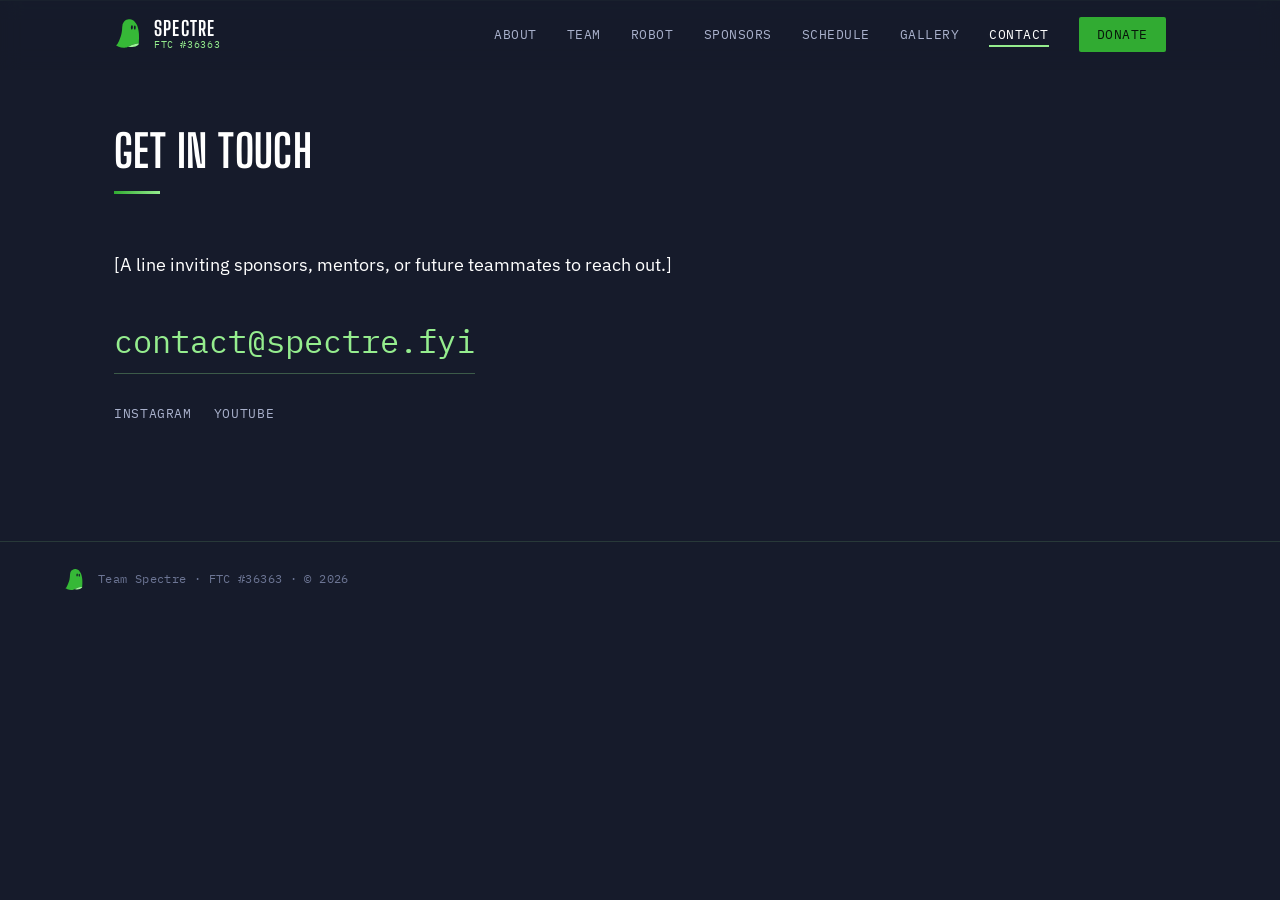
==== team-spectre-website_2/contact.html @ 5cce0739 "Add files via upload" ====
<!DOCTYPE html>
<html lang="en">
<head>
  <meta charset="UTF-8">
  <meta name="viewport" content="width=device-width, initial-scale=1.0">
  <title>Contact | Team Spectre</title>
  <meta name="description" content="Get in touch with FTC Team Spectre #36363.">
  <meta name="theme-color" content="#161B2B">

  <!-- Open Graph (edit image/url once the site is live) -->
  <meta property="og:title" content="Contact | Team Spectre">
  <meta property="og:description" content="Get in touch with FTC Team Spectre #36363.">
  <meta property="og:type" content="website">

  <link rel="icon" type="image/svg+xml" href="assets/logo.svg">

  <link rel="preconnect" href="https://fonts.googleapis.com">
  <link rel="preconnect" href="https://fonts.gstatic.com" crossorigin>
  <link href="https://fonts.googleapis.com/css2?family=Big+Shoulders+Display:wght@600;700;800&family=IBM+Plex+Mono:wght@400;500;600&family=IBM+Plex+Sans:wght@400;500;600&display=swap" rel="stylesheet">

  <link rel="stylesheet" href="css/styles.css">
</head>
<body>

  <a class="skip-link" href="#main">Skip to content</a>

  <!-- ============ NAV ============ -->
  <header class="site-header" id="site-header">
    <div class="nav-inner">
      <div class="brand">
        <a href="https://ftcscout.org/teams/36363" target="_blank" rel="noopener" aria-label="Team Spectre on FTC Scout">
          <img class="brand-logo" src="assets/logo.svg" alt="Team Spectre logo" width="34" height="35">
        </a>
        <a href="index.html">
          <span class="brand-text">
            <span class="brand-name">SPECTRE</span>
            <span class="brand-num">FTC&nbsp;#36363</span>
          </span>
        </a>
      </div>

      <nav class="primary-nav" aria-label="Primary">
        <ul>
          <li><a href="about.html" data-nav>About</a></li>
          <li><a href="team.html" data-nav>Team</a></li>
          <li><a href="robot.html" data-nav>Robot</a></li>
          <li><a href="sponsors.html" data-nav>Sponsors</a></li>
          <li><a href="schedule.html" data-nav>Schedule</a></li>
          <li><a href="gallery.html" data-nav>Gallery</a></li>
          <li><a href="contact.html" data-nav>Contact</a></li>
          <li><a href="donate.html" data-nav class="nav-cta">Donate</a></li>
        </ul>
      </nav>

      <button class="nav-toggle" id="nav-toggle" aria-label="Toggle menu" aria-expanded="false" aria-controls="mobile-nav">
        <span></span><span></span><span></span>
      </button>
    </div>

    <nav class="mobile-nav" id="mobile-nav" aria-label="Mobile">
      <ul>
        <li><a href="about.html" data-nav>About</a></li>
        <li><a href="team.html" data-nav>Team</a></li>
        <li><a href="robot.html" data-nav>Robot</a></li>
        <li><a href="sponsors.html" data-nav>Sponsors</a></li>
        <li><a href="schedule.html" data-nav>Schedule</a></li>
        <li><a href="gallery.html" data-nav>Gallery</a></li>
        <li><a href="contact.html" data-nav>Contact</a></li>
        <li><a href="donate.html" data-nav class="mobile-donate">Donate</a></li>
      </ul>
    </nav>
  </header>

  <main id="main">

    <section class="section" id="contact">
      <div class="section-inner">
        <div class="section-head">
          <h2>Get In Touch</h2>
        </div>

        <div class="contact-grid">
          <div>
            <!-- EDIT: replace with your real contact info -->
            <p class="lede">[A line inviting sponsors, mentors, or future teammates to reach out.]</p>
            <a class="contact-email mono" href="mailto:contact@spectre.fyi">contact@spectre.fyi</a>
            <ul class="social-list">
              <li><a href="https://instagram.com/spectre.36363" target="_blank" rel="noopener" aria-label="Instagram">Instagram</a></li>
              <li><a href="#" aria-label="YouTube (coming soon)">YouTube</a></li>
            </ul>
          </div>
        </div>
      </div>
    </section>

  </main>

  <footer class="site-footer">
    <div class="footer-inner">
      <img src="assets/logo.svg" alt="" width="22" height="23">
      <p>Team Spectre &middot; FTC #36363 &middot; &copy; <span id="year"></span></p>
    </div>
  </footer>

  <script src="js/main.js"></script>
</body>
</html>
---- team-spectre-website_2/css/styles.css ----
/* =========================================================
   Team Spectre — FTC #36363
   Design tokens
   ========================================================= */

:root {
  --bg:            #161B2B;
  --bg-raised:     #1C2238;
  --bg-raised-2:   #222944;
  --green-1:       #31AB32;
  --green-2:       #95ED8E;
  --text:          #FFFFFF;
  --text-muted:    #A9B1CC;
  --text-faint:    #6C7594;
  --border:        rgba(149, 237, 142, 0.14);
  --border-strong: rgba(149, 237, 142, 0.30);

  --font-display: "Big Shoulders Display", "Arial Narrow", sans-serif;
  --font-body:    "IBM Plex Sans", -apple-system, "Segoe UI", sans-serif;
  --font-mono:    "IBM Plex Mono", "SFMono-Regular", Menlo, monospace;

  --max: 1180px;
  --gutter: clamp(20px, 5vw, 64px);
}

/* =========================================================
   Reset
   ========================================================= */

*, *::before, *::after { box-sizing: border-box; }
html { scroll-behavior: smooth; }
@media (prefers-reduced-motion: reduce) {
  html { scroll-behavior: auto; }
  * { animation-duration: 0.01ms !important; animation-iteration-count: 1 !important; transition-duration: 0.01ms !important; scroll-behavior: auto !important; }
}

body {
  margin: 0;
  background: var(--bg);
  color: var(--text);
  font-family: var(--font-body);
  font-size: 16px;
  line-height: 1.6;
  -webkit-font-smoothing: antialiased;
}

img { max-width: 100%; display: block; }
a { color: inherit; text-decoration: none; }
ul, ol { list-style: none; margin: 0; padding: 0; }
h1, h2, h3, dl, dd { margin: 0; }
p { margin: 0 0 1em; }
p:last-child { margin-bottom: 0; }

.mono { font-family: var(--font-mono); }

:focus-visible {
  outline: 2px solid var(--green-2);
  outline-offset: 3px;
}

.skip-link {
  position: absolute;
  left: -999px;
  top: 0;
  background: var(--green-2);
  color: var(--bg);
  padding: 10px 16px;
  z-index: 999;
  font-family: var(--font-mono);
  font-size: 0.85rem;
}
.skip-link:focus { left: 12px; top: 12px; }

/* =========================================================
   Layout helpers
   ========================================================= */

.section-inner {
  max-width: var(--max);
  margin: 0 auto;
  padding: clamp(64px, 9vw, 120px) var(--gutter);
}

.section { position: relative; border-top: 1px solid var(--border); }
.section-alt { background: var(--bg-raised); }

.section-head {
  margin-bottom: clamp(32px, 5vw, 56px);
}

.section-head h2 {
  font-family: var(--font-display);
  font-weight: 700;
  font-size: clamp(1.9rem, 4vw, 2.8rem);
  letter-spacing: 0.01em;
  text-transform: uppercase;
  position: relative;
  padding-bottom: 6px;
}
.section-head h2::after {
  content: "";
  position: absolute;
  left: 0; bottom: 0;
  width: 46px; height: 3px;
  background: linear-gradient(90deg, var(--green-1), var(--green-2));
}

.lede {
  font-size: 1.15rem;
  color: var(--text);
  max-width: 62ch;
}

/* =========================================================
   Buttons
   ========================================================= */

.btn {
  display: inline-flex;
  align-items: center;
  gap: 8px;
  padding: 13px 26px;
  font-family: var(--font-mono);
  font-size: 0.85rem;
  letter-spacing: 0.05em;
  text-transform: uppercase;
  border: 1px solid transparent;
  transition: transform 0.15s ease, background 0.15s ease, border-color 0.15s ease;
}
.btn-primary {
  background: var(--green-1);
  color: #08150A;
}
.btn-primary:hover { background: var(--green-2); transform: translateY(-1px); }
.btn-ghost {
  border-color: var(--border-strong);
  color: var(--text);
}
.btn-ghost:hover { border-color: var(--green-2); color: var(--green-2); }

/* =========================================================
   Header / Nav
   ========================================================= */

.site-header {
  position: fixed;
  top: 0; left: 0; right: 0;
  z-index: 100;
  background: rgba(22, 27, 43, 0.6);
  backdrop-filter: blur(10px);
  border-bottom: 1px solid transparent;
  transition: background 0.25s ease, border-color 0.25s ease, padding 0.25s ease;
}
.site-header.is-scrolled {
  background: rgba(22, 27, 43, 0.92);
  border-bottom-color: var(--border);
  box-shadow: 0 12px 30px -18px rgba(0,0,0,0.6);
}

.nav-inner {
  max-width: var(--max);
  margin: 0 auto;
  padding: 18px var(--gutter);
  display: flex;
  align-items: center;
  justify-content: space-between;
  gap: 24px;
  transition: padding 0.25s ease;
}
.site-header.is-scrolled .nav-inner { padding-top: 12px; padding-bottom: 12px; }

.brand { display: flex; align-items: center; gap: 10px; }
.brand-logo { width: 30px; height: 31px; }
.brand-text { display: flex; flex-direction: column; line-height: 1.05; }
.brand-name {
  font-family: var(--font-display);
  font-weight: 700;
  font-size: 1.25rem;
  letter-spacing: 0.06em;
}
.brand-num {
  font-family: var(--font-mono);
  font-size: 0.65rem;
  color: var(--green-2);
  letter-spacing: 0.06em;
}

.primary-nav ul { display: flex; align-items: center; gap: 30px; }
.primary-nav a {
  font-family: var(--font-mono);
  font-size: 0.8rem;
  letter-spacing: 0.04em;
  text-transform: uppercase;
  color: var(--text-muted);
  position: relative;
  padding-bottom: 4px;
}
.primary-nav a::after {
  content: "";
  position: absolute;
  left: 0; right: 100%; bottom: 0;
  height: 2px;
  background: var(--green-2);
  transition: right 0.2s ease;
}
.primary-nav a:hover,
.primary-nav a.is-active { color: var(--text); }
.primary-nav a:hover::after,
.primary-nav a.is-active::after { right: 0; }

.nav-cta {
  background: var(--green-1);
  color: #08150A !important;
  padding: 9px 18px !important;
  border-radius: 2px;
  transition: background 0.15s ease, transform 0.15s ease;
}
.nav-cta::after { display: none; }
.nav-cta:hover { background: var(--green-2); transform: translateY(-1px); color: #08150A !important; }

.nav-toggle {
  display: none;
  flex-direction: column;
  justify-content: center;
  gap: 5px;
  width: 34px; height: 34px;
  background: none; border: none; cursor: pointer;
  padding: 0;
}
.nav-toggle span {
  display: block;
  height: 2px;
  background: var(--text);
  transition: transform 0.2s ease, opacity 0.2s ease;
}
.nav-toggle[aria-expanded="true"] span:nth-child(1) { transform: translateY(7px) rotate(45deg); }
.nav-toggle[aria-expanded="true"] span:nth-child(2) { opacity: 0; }
.nav-toggle[aria-expanded="true"] span:nth-child(3) { transform: translateY(-7px) rotate(-45deg); }

.mobile-nav {
  max-height: 0;
  overflow: hidden;
  transition: max-height 0.25s ease;
  border-top: 1px solid transparent;
}
.mobile-nav.is-open {
  max-height: 420px;
  border-top-color: var(--border);
}
.mobile-nav ul { display: flex; flex-direction: column; padding: 8px var(--gutter) 18px; }
.mobile-nav a {
  display: block;
  padding: 12px 0;
  font-family: var(--font-mono);
  text-transform: uppercase;
  font-size: 0.85rem;
  letter-spacing: 0.05em;
  color: var(--text-muted);
  border-bottom: 1px solid var(--border);
}
.mobile-nav a:hover { color: var(--green-2); }
.mobile-nav a.is-active { color: var(--text); }
.mobile-nav a.mobile-donate {
  color: var(--green-2);
  border-bottom-color: var(--border-strong);
}

@media (max-width: 860px) {
  .primary-nav { display: none; }
  .nav-toggle { display: flex; }
}

/* =========================================================
   Hero
   ========================================================= */

.hero {
  position: relative;
  padding: calc(96px + 6vw) var(--gutter) 90px;
  min-height: 88vh;
  display: flex;
  align-items: center;
  overflow: hidden;
}

.circuit-field {
  position: absolute;
  inset: 0;
  color: var(--green-1);
  opacity: 0.10;
  pointer-events: none;
}
.circuit-field svg { width: 100%; height: 100%; }

.hero::before {
  content: "";
  position: absolute;
  inset: 0;
  background: radial-gradient(60% 55% at 78% 30%, rgba(49,171,50,0.18), transparent 70%);
  pointer-events: none;
}

.hero-inner {
  position: relative;
  max-width: 640px;
}

.eyebrow {
  color: var(--green-2);
  font-size: 0.8rem;
  letter-spacing: 0.14em;
  text-transform: uppercase;
  margin-bottom: 22px;
}

.hero-title {
  font-family: var(--font-display);
  font-weight: 800;
  text-transform: uppercase;
  font-size: clamp(3.6rem, 10vw, 6.6rem);
  line-height: 0.92;
  letter-spacing: 0.01em;
  margin-bottom: 26px;
}
.line-wrap { display: block; overflow: hidden; }
.line { display: block; }
.line.is-accent { color: var(--green-2); }

.hero-tagline {
  font-size: 1.2rem;
  color: var(--text-muted);
  max-width: 46ch;
  margin-bottom: 36px;
}

.hero-actions { display: flex; flex-wrap: wrap; gap: 16px; }

/* Cursor-follow glow (desktop only, purely decorative) */
.cursor-glow {
  position: absolute;
  inset: 0;
  pointer-events: none;
  background: radial-gradient(360px circle at var(--mx, 70%) var(--my, 35%), rgba(149,237,142,0.10), transparent 60%);
  opacity: 0;
  transition: opacity 0.4s ease;
}
.cursor-glow.is-active { opacity: 1; }

/* On-load hero reveal — pure CSS, runs with or without JS.
   Base state is fully visible; the animation is additive polish. */
.hero-in {
  animation: heroIn 0.9s cubic-bezier(0.16, 1, 0.3, 1) both;
}
.hero-in-1 { animation-delay: 0.05s; }
.hero-in-2 { animation-delay: 0.15s; }
.hero-in-3 { animation-delay: 0.28s; }
.hero-in-4 { animation-delay: 0.42s; }
.hero-in-5 { animation-delay: 0.52s; }

@keyframes heroIn {
  from { opacity: 0; transform: translateY(28px); }
  to   { opacity: 1; transform: translateY(0); }
}
@media (prefers-reduced-motion: reduce) {
  .hero-in { animation: none; }
}

.hero-mark {
  position: absolute;
  right: clamp(-40px, 4vw, 60px);
  top: 50%;
  transform: translateY(-50%);
  width: clamp(200px, 24vw, 320px);
  opacity: 0.9;
  filter: drop-shadow(0 0 40px rgba(149,237,142,0.18));
}
.hero-mark-in { animation: heroMarkIn 1.2s cubic-bezier(0.16, 1, 0.3, 1) 0.2s both; }
@keyframes heroMarkIn {
  from { opacity: 0; }
  to   { opacity: 0.9; }
}
@media (prefers-reduced-motion: reduce) {
  .hero-mark-in { animation: none; }
}

@media (max-width: 980px) {
  .hero-mark { opacity: 0.16; width: 60vw; right: -10vw; }
}

.scroll-cue {
  position: absolute;
  bottom: 28px;
  left: var(--gutter);
  width: 26px; height: 42px;
  border: 1px solid var(--border-strong);
  border-radius: 14px;
}
.scroll-cue span {
  position: absolute;
  top: 8px; left: 50%;
  width: 4px; height: 8px;
  margin-left: -2px;
  background: var(--green-2);
  border-radius: 2px;
  animation: cue 1.8s ease infinite;
}
@keyframes cue {
  0%   { transform: translateY(0);   opacity: 1; }
  70%  { transform: translateY(14px); opacity: 0; }
  100% { transform: translateY(0);   opacity: 0; }
}

/* =========================================================
   About
   ========================================================= */

.about-grid {
  max-width: 74ch;
  margin-bottom: clamp(40px, 6vw, 64px);
}

.about-copy p { color: var(--text-muted); }
.about-copy .lede { color: var(--text); }
.about-copy em { color: var(--green-2); font-style: normal; }

.values-grid {
  display: grid;
  grid-template-columns: repeat(4, 1fr);
  gap: 1px;
  background: var(--border);
  border: 1px solid var(--border);
}

.value-card {
  background: var(--bg);
  padding: 28px 24px;
  transition: background 0.2s ease, transform 0.2s ease;
}
.value-card:hover {
  background: var(--bg-raised);
  transform: translateY(-3px);
}

.values-index {
  display: block;
  color: var(--green-2);
  font-size: 0.85rem;
  margin-bottom: 14px;
}
.value-card h3 {
  font-family: var(--font-display);
  font-size: 1.2rem;
  letter-spacing: 0.02em;
  text-transform: uppercase;
  margin-bottom: 8px;
}
.value-card p { color: var(--text-muted); font-size: 0.92rem; }

@media (max-width: 860px) {
  .values-grid { grid-template-columns: repeat(2, 1fr); }
}
@media (max-width: 520px) {
  .values-grid { grid-template-columns: 1fr; }
}

/* =========================================================
   Roster
   ========================================================= */

.roster-grid {
  display: grid;
  grid-template-columns: repeat(auto-fill, minmax(210px, 1fr));
  gap: 22px;
}

.mentor-heading {
  color: var(--text-faint);
  font-size: 0.78rem;
  letter-spacing: 0.14em;
  margin: clamp(40px, 5vw, 56px) 0 20px;
  padding-top: clamp(28px, 4vw, 40px);
  border-top: 1px solid var(--border);
}

.roster-grid--mentors {
  grid-template-columns: repeat(auto-fill, minmax(230px, 1fr));
  max-width: 700px;
}

.member-card {
  padding: 26px 22px;
  background: var(--bg);
  border: 1px solid var(--border);
  position: relative;
  transition: border-color 0.2s ease, transform 0.2s ease;
}
.section-alt .member-card { background: var(--bg-raised-2); }
.member-card:hover { border-color: var(--border-strong); transform: translateY(-3px); }

.member-avatar {
  width: 52px; height: 52px;
  display: flex; align-items: center; justify-content: center;
  clip-path: polygon(25% 4%, 75% 4%, 100% 50%, 75% 96%, 25% 96%, 0% 50%);
  background: linear-gradient(155deg, var(--green-1), #1c6e1d);
  color: #08150A;
  font-weight: 600;
  font-size: 0.85rem;
  margin-bottom: 16px;
}
.member-card--mentor .member-avatar {
  background: linear-gradient(155deg, var(--green-2), var(--green-1));
}

.member-card h3 {
  font-family: var(--font-display);
  font-size: 1.2rem;
  letter-spacing: 0.02em;
  text-transform: uppercase;
}
.member-role {
  color: var(--green-2);
  font-family: var(--font-mono);
  font-size: 0.75rem;
  letter-spacing: 0.05em;
  text-transform: uppercase;
  margin: 4px 0 10px;
}
.member-blurb { color: var(--text-muted); font-size: 0.92rem; }

/* =========================================================
   Robot & Season
   ========================================================= */

.robot-grid {
  display: grid;
  grid-template-columns: 1.3fr 1fr;
  gap: clamp(32px, 6vw, 80px);
  align-items: start;
}

.robot-photo-col { display: flex; }

.robot-photo {
  display: block;
  width: 100%;
  max-width: 440px;
  height: auto;
  border: 1px solid var(--border-strong);
}

.season-tag {
  color: var(--green-2);
  font-size: 0.8rem;
  letter-spacing: 0.08em;
  margin-bottom: 10px;
}

.robot-name {
  font-family: var(--font-display);
  font-size: clamp(2rem, 4vw, 2.8rem);
  text-transform: uppercase;
  letter-spacing: 0.01em;
  margin-bottom: 16px;
}

.robot-specs-card > p { color: var(--text-muted); margin-bottom: 28px; }

.spec-sheet {
  border-top: 1px solid var(--border);
}
.spec-sheet div {
  display: grid;
  grid-template-columns: 140px 1fr;
  gap: 12px;
  padding: 12px 0;
  border-bottom: 1px solid var(--border);
  font-size: 0.85rem;
}
.spec-sheet dt { color: var(--text-faint); text-transform: uppercase; letter-spacing: 0.05em; }
.spec-sheet dd { color: var(--text); margin: 0; }

.robot-specs-card {
  background: var(--bg-raised);
  border: 1px solid var(--border);
  padding: 28px 26px;
}
.section-alt .robot-specs-card,
.section:not(.section-alt) .robot-specs-card { background: var(--bg-raised-2); }

@media (max-width: 860px) {
  .robot-grid { grid-template-columns: 1fr; }
  .robot-photo { max-width: 320px; }
}

/* =========================================================
   Sponsors
   ========================================================= */

.sponsors-intro {
  display: flex;
  flex-wrap: wrap;
  align-items: center;
  justify-content: space-between;
  gap: 24px;
  padding-bottom: clamp(32px, 5vw, 56px);
  margin-bottom: clamp(32px, 5vw, 56px);
  border-bottom: 1px solid var(--border);
}
.sponsors-intro .lede { margin: 0; flex: 1 1 420px; }

.sponsor-tiers { display: flex; flex-direction: column; gap: 30px; }
.tier-label {
  color: var(--green-2);
  font-size: 0.78rem;
  letter-spacing: 0.14em;
  margin-bottom: 14px;
}
.sponsor-slots { display: flex; flex-wrap: wrap; gap: 16px; }
.sponsor-slot {
  flex: 1 1 200px;
  max-width: 260px;
  height: 84px;
  display: flex; align-items: center; justify-content: center;
  border: 1px dashed var(--border-strong);
  color: var(--text-faint);
  font-family: var(--font-mono);
  font-size: 0.78rem;
  letter-spacing: 0.04em;
}

/* Auto-scrolling sponsor strip */
.marquee {
  overflow: hidden;
  margin-bottom: clamp(32px, 5vw, 56px);
  -webkit-mask-image: linear-gradient(90deg, transparent, #000 8%, #000 92%, transparent);
  mask-image: linear-gradient(90deg, transparent, #000 8%, #000 92%, transparent);
}
.marquee-track {
  display: flex;
  width: max-content;
  gap: clamp(32px, 6vw, 64px);
  animation: marquee 26s linear infinite;
}
.marquee-track span {
  font-family: var(--font-mono);
  font-size: 0.85rem;
  letter-spacing: 0.08em;
  text-transform: uppercase;
  color: var(--text-faint);
  white-space: nowrap;
  padding: 10px 0;
}
@keyframes marquee {
  from { transform: translateX(0); }
  to   { transform: translateX(-50%); }
}
@media (prefers-reduced-motion: reduce) {
  .marquee-track { animation: none; }
  .marquee { overflow-x: auto; }
}

/* =========================================================
   Donate
   ========================================================= */

.donate-grid {
  display: grid;
  grid-template-columns: 1.2fr 1fr;
  gap: clamp(32px, 6vw, 80px);
  align-items: start;
}

.donate-copy .btn { margin: 22px 0 16px; }
.donate-note { color: var(--text-faint); font-size: 0.85rem; }

.donate-tiers {
  display: flex;
  flex-direction: column;
  border-top: 1px solid var(--border);
}
.donate-tiers li {
  display: flex;
  align-items: baseline;
  justify-content: space-between;
  gap: 16px;
  padding: 16px 0;
  border-bottom: 1px solid var(--border);
  font-size: 0.85rem;
}
.donate-amount {
  color: var(--green-2);
  font-size: 1.1rem;
  white-space: nowrap;
}
.donate-impact { color: var(--text-muted); text-align: right; }

@media (max-width: 860px) {
  .donate-grid { grid-template-columns: 1fr; }
  .donate-impact { text-align: left; }
  .donate-tiers li { flex-direction: column; gap: 4px; }
}

/* =========================================================
   Schedule
   ========================================================= */

.event-list { border-top: 1px solid var(--border); }
.event-list li {
  display: grid;
  grid-template-columns: 120px 1fr auto;
  gap: 16px;
  align-items: center;
  padding: 18px 0;
  border-bottom: 1px solid var(--border);
  transition: background 0.15s ease;
}
.event-list li:hover { background: rgba(149,237,142,0.04); }
.event-date { color: var(--green-2); font-size: 0.82rem; letter-spacing: 0.04em; }
.event-name {
  font-family: var(--font-display);
  font-size: 1.15rem;
  text-transform: uppercase;
  letter-spacing: 0.02em;
}
.event-loc { color: var(--text-faint); font-size: 0.85rem; text-align: right; }
.schedule-note { color: var(--text-faint); font-size: 0.9rem; margin-top: 24px; }

@media (max-width: 560px) {
  .event-list li { grid-template-columns: 1fr; gap: 4px; }
  .event-loc { text-align: left; }
}

/* =========================================================
   Gallery
   ========================================================= */

.gallery-grid {
  display: grid;
  grid-template-columns: repeat(auto-fill, minmax(200px, 1fr));
  gap: 18px;
}
.gallery-slot {
  aspect-ratio: 4 / 3;
  border: 1px dashed var(--border-strong);
  display: flex; align-items: center; justify-content: center;
  color: var(--text-faint);
  font-family: var(--font-mono);
  font-size: 0.78rem;
  letter-spacing: 0.05em;
  text-transform: uppercase;
}

.gallery-item {
  margin: 0;
  border: 1px solid var(--border);
}
.gallery-item img {
  display: block;
  width: 100%;
  aspect-ratio: 4 / 3;
  object-fit: cover;
}
.gallery-item figcaption {
  padding: 10px 12px;
  color: var(--text-faint);
  font-family: var(--font-mono);
  font-size: 0.72rem;
  letter-spacing: 0.03em;
  border-top: 1px solid var(--border);
}

/* =========================================================
   Contact
   ========================================================= */

.contact-email {
  display: inline-block;
  font-size: clamp(1.4rem, 3.4vw, 2rem);
  color: var(--green-2);
  border-bottom: 1px solid var(--border-strong);
  padding-bottom: 6px;
  margin: 18px 0 26px;
}
.contact-email:hover { color: var(--text); border-color: var(--green-2); }

.social-list { display: flex; gap: 22px; }
.social-list a {
  font-family: var(--font-mono);
  font-size: 0.8rem;
  letter-spacing: 0.05em;
  text-transform: uppercase;
  color: var(--text-muted);
}
.social-list a:hover { color: var(--green-2); }

/* =========================================================
   Footer
   ========================================================= */

.site-footer {
  border-top: 1px solid var(--border);
  padding: 26px var(--gutter);
}
.footer-inner {
  max-width: var(--max);
  margin: 0 auto;
  display: flex;
  align-items: center;
  gap: 12px;
}
.footer-inner p {
  color: var(--text-faint);
  font-family: var(--font-mono);
  font-size: 0.78rem;
  letter-spacing: 0.03em;
}

/* =========================================================
   Scroll-in accent (content is fully visible at rest;
   this only adds a subtle settle-in motion once it scrolls
   into view — never a precondition for seeing the content)
   ========================================================= */

.reveal {
  transition: transform 0.5s ease;
}
@media (prefers-reduced-motion: no-preference) {
  .reveal:not(.is-visible) {
    transform: translateY(14px);
  }
}
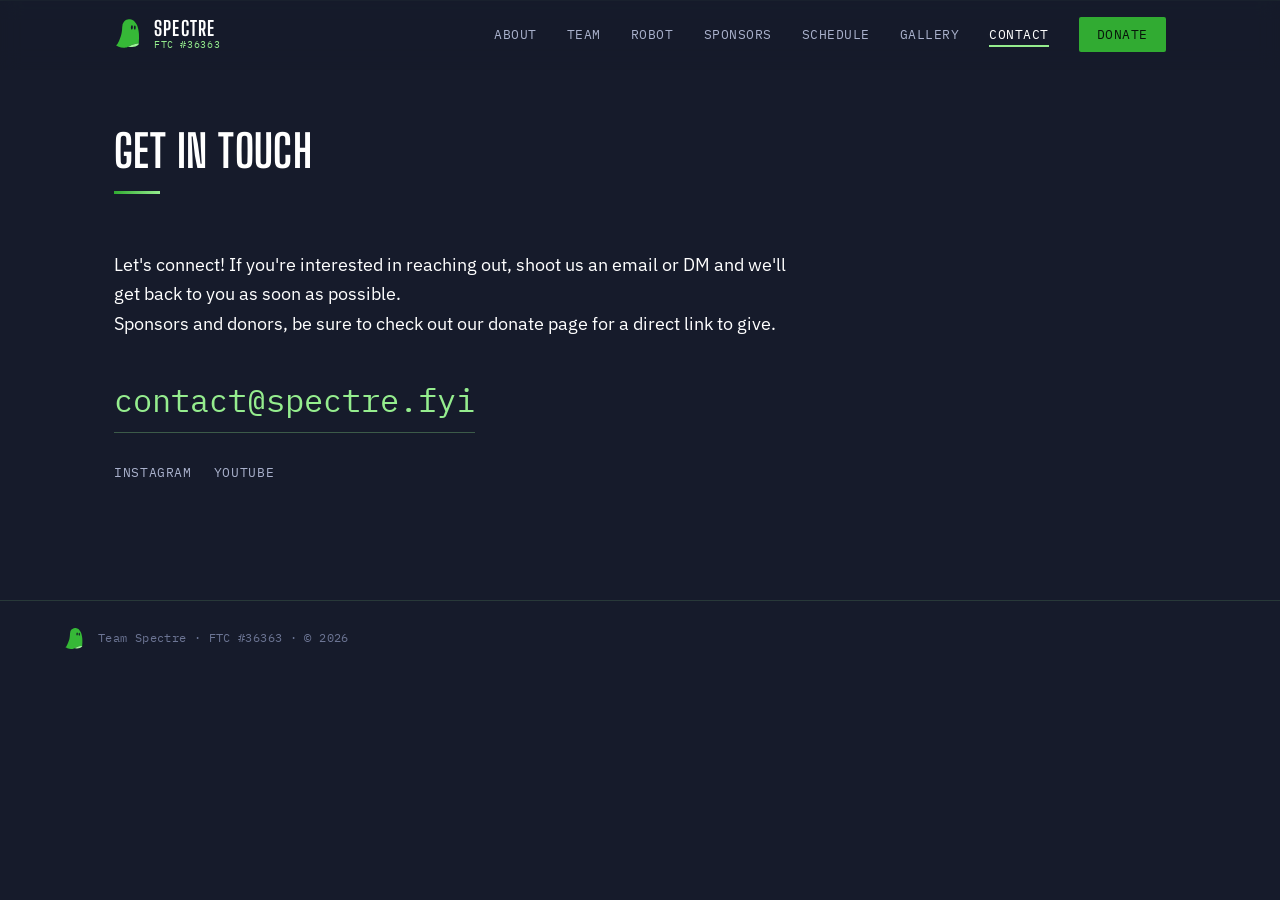
==== commit 14407eec: "Update contact.html" ====
--- a/team-spectre-website_2/contact.html
+++ b/team-spectre-website_2/contact.html
@@ -81,8 +81,7 @@
 
         <div class="contact-grid">
           <div>
-            <!-- EDIT: replace with your real contact info -->
-            <p class="lede">[A line inviting sponsors, mentors, or future teammates to reach out.]</p>
+            <p class="lede">Let's connect! If you're interested in reaching out, shoot us an email or DM and we'll get back to you as soon as possible. <br>Sponsors and donors, be sure to check out our donate page for a direct link to give.</p>
             <a class="contact-email mono" href="mailto:contact@spectre.fyi">contact@spectre.fyi</a>
             <ul class="social-list">
               <li><a href="https://instagram.com/spectre.36363" target="_blank" rel="noopener" aria-label="Instagram">Instagram</a></li>
